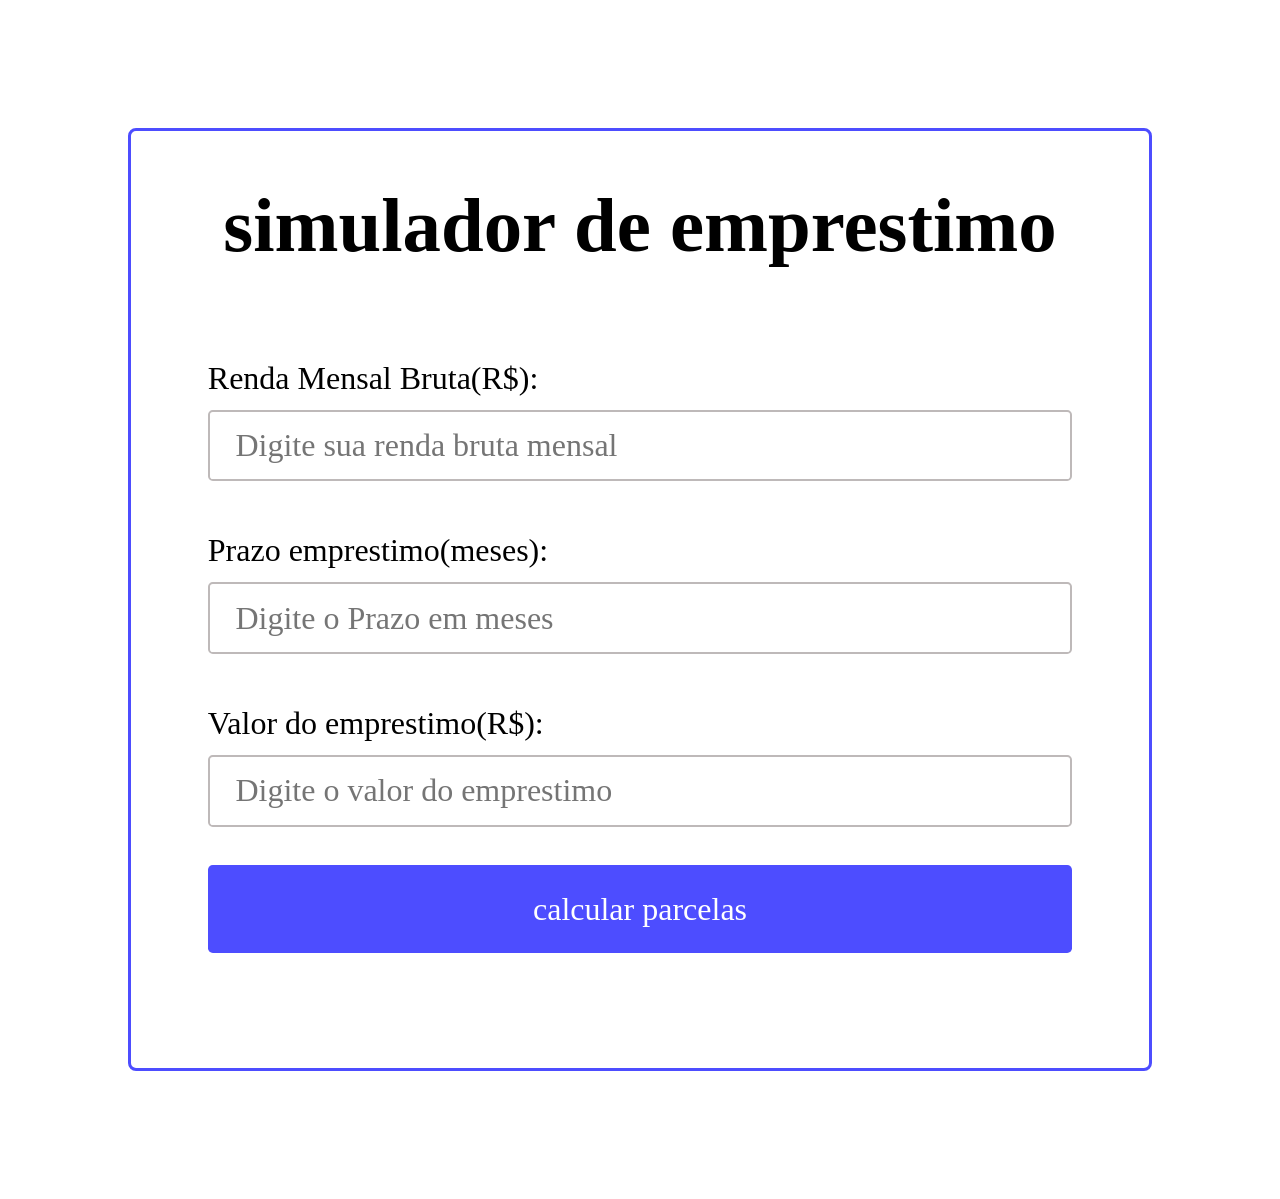
==== emprestimo/index.html @ 54381a9e "atv emprest" ====
<!DOCTYPE html>
<html lang="pt-br">

<head>
    <meta charset="UTF-8">
    <meta name="viewport" content="width=device-width, initial-scale=1.0">
    <link rel="stylesheet" href="css/reset.css">
    <link rel="stylesheet" href="css/style.css">
    <title>simulador de emprestimo</title>
</head>

<body>



    <main>
        <h1>
            simulador de emprestimo
        </h1>
        <section class="inputs">
            <form action="#">
                <p>
                    <label for="rendabruta">Renda Mensal Bruta(R$):</label>
                    <input type="text" id="rendabruta" placeholder="Digite sua renda bruta mensal">

                </p>

                <p>
                    <label for="tempo">Prazo emprestimo(meses):</label>
                    <input type="text" id="tempo" placeholder="Digite o Prazo em meses">
                </p>

                <p>

                    <label for="valor">Valor do emprestimo(R$):</label>
                    <input type="text" id="valor" placeholder="Digite o valor do emprestimo">
                </p>

                <button type="button" onclick="calcular()"> calcular parcelas </button>

                <h2></h2>
            </form>
        </section>
    </main>
    <script>
        function calcular() {
            let renda_bruta = parseFloat(document.getElementById("rendabruta").value);
            let valor = parseFloat(document.getElementById("valor").value);
            let tempo = parseFloat(document.getElementById("tempo").value);
            let juros = 0;
            let ano = Math.trunc(tempo / 12);

            if (ano >= 1) {
                juros = valor += valor * (ano * 0.02);
            }

            let resultado = document.querySelector("h2");

            let parcela = valor / tempo;

            if (parcela > (renda_bruta * 0.3)) {
                resultado.innerHTML = "há risco em fazer este empréstimo "
            }

            else {
                resultado.innerHTML = "não a riscos em fazer este empréstimo, fica em parcelas de (R$)" + parcela.toFixed(0);
            }








        }
    </script>
    <footer>

    </footer>

</body>

</html>
---- emprestimo/css/style.css ----
main {
    
    border: solid 0.3vw rgb(77, 77, 255);
    margin: 10vw;
    border-radius: 0.5rem;

}
main h1{
    font-size: 6vw;
    margin: 4vw;
    text-align: center;
    font-weight: bold;
}

main form{
    display: grid;
    gap: 3vw;
    font-size: 2.5vw;
    margin: 6vw;
}

main label{
    display: flex;
    padding: 1vw 0vw;
}

main input {
    border: solid 2px rgb(190, 185, 185);
    border-radius: 0.3rem ;
    width: 100%;
    padding: 1.2vw 2vw;
}

main button{
    background: rgb(77, 77, 255);
    color:white;
    padding: 2vw 0vw;
    border-radius: 0.3rem;
}

main button:hover{
    background: rgb(99, 99, 253);
}
main button:active{
    transform: scale(1.1);
}
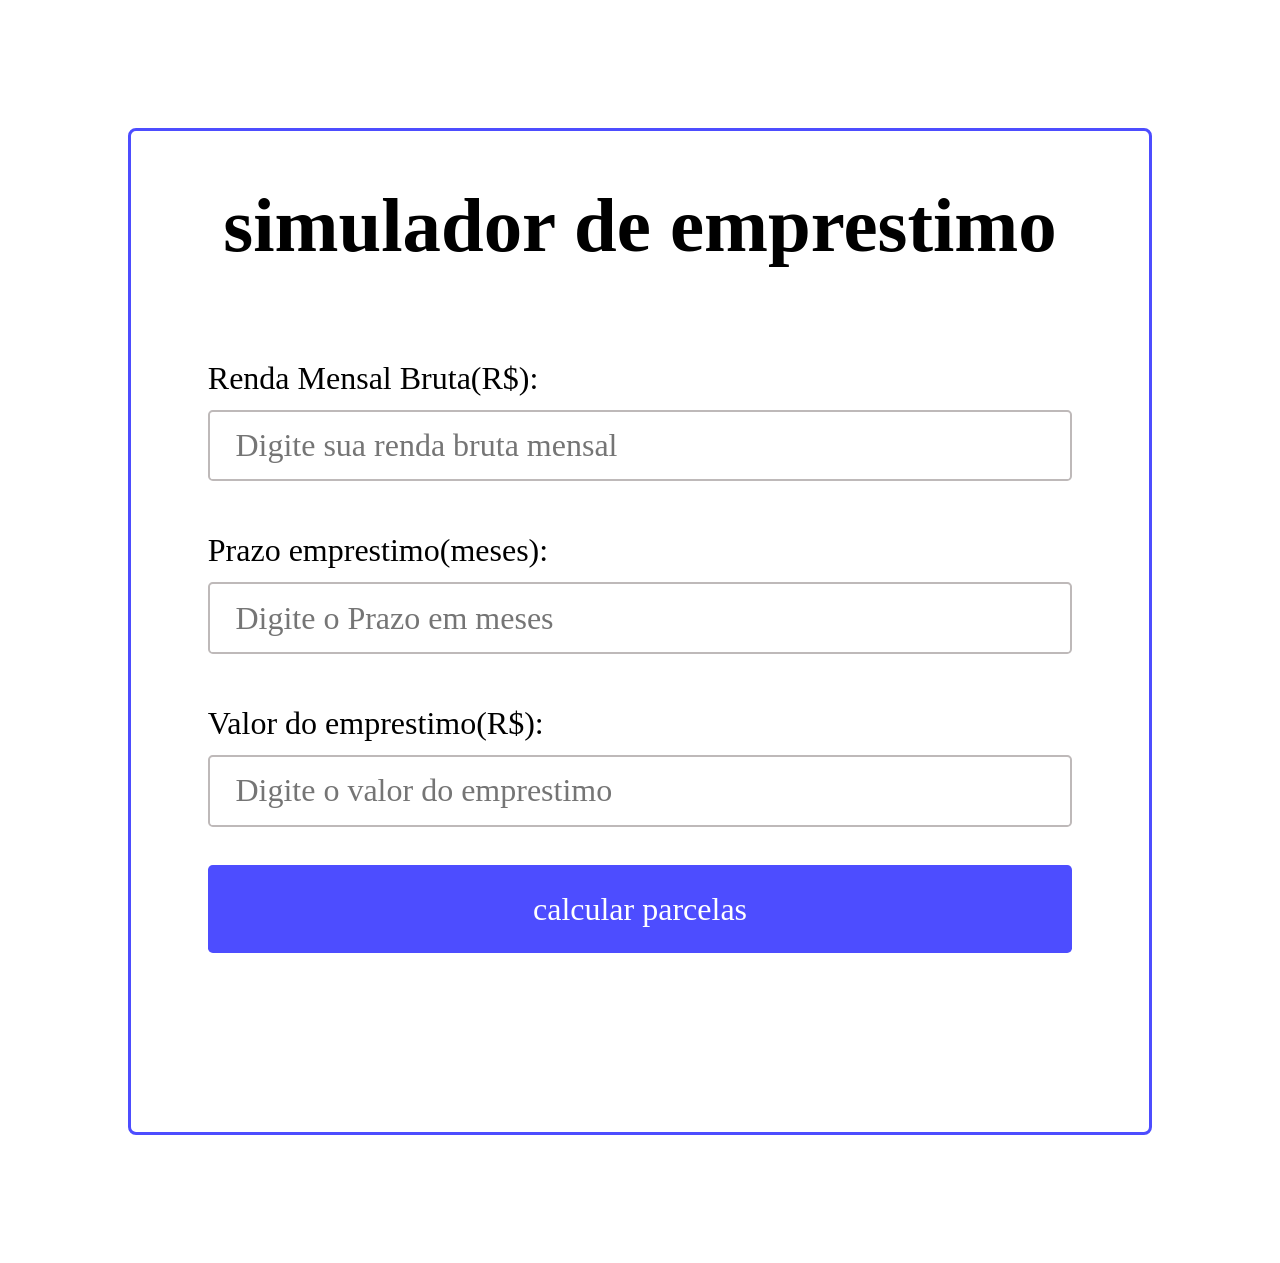
==== commit 92a53cc1: "arrumando h2" ====
--- a/emprestimo/index.html
+++ b/emprestimo/index.html
@@ -39,41 +39,42 @@
                 <button type="button" onclick="calcular()"> calcular parcelas </button>
 
                 <h2></h2>
+
+                <h3></h3>
             </form>
         </section>
     </main>
     <script>
-        function calcular() {
-            let renda_bruta = parseFloat(document.getElementById("rendabruta").value);
-            let valor = parseFloat(document.getElementById("valor").value);
-            let tempo = parseFloat(document.getElementById("tempo").value);
-            let juros = 0;
-            let ano = Math.trunc(tempo / 12);
+    function calcular() {
+        let renda_bruta = parseFloat(document.getElementById("rendabruta").value);
+        let valor = parseFloat(document.getElementById("valor").value);
+        let tempo = parseFloat(document.getElementById("tempo").value);
+        let resultado = document.querySelector("h2");
+         let preencha = document.querySelector("h3");
 
-            if (ano >= 1) {
-                juros = valor += valor * (ano * 0.02);
-            }
+        
+        if (isNaN(renda_bruta) || isNaN(valor) || isNaN(tempo) || tempo === 0) {
+            preencha.innerHTML = "Preencha todos os campos corretamente.";
+            return;
+        }
 
-            let resultado = document.querySelector("h2");
+        let ano = Math.trunc(tempo / 12);
 
-            let parcela = valor / tempo;
+       
 
-            if (parcela > (renda_bruta * 0.3)) {
-                resultado.innerHTML = "há risco em fazer este empréstimo "
-            }
+        if (ano >= 1) {
+            let juros = valor * (ano * 0.02);
+            valor = valor + juros;
+        }
 
-            else {
-                resultado.innerHTML = "não a riscos em fazer este empréstimo, fica em parcelas de (R$)" + parcela.toFixed(0);
-            }
+        let parcela = valor / tempo;
 
-
-
-
-
-
-
-
+        if (parcela > (renda_bruta * 0.3)) {
+            resultado.innerHTML = "Há risco em fazer este empréstimo.";
+        } else {
+            resultado.innerHTML = "Não há riscos. Parcelas de R$ " + parcela.toFixed(2);
         }
+    }
     </script>
     <footer>
 
--- a/emprestimo/css/style.css
+++ b/emprestimo/css/style.css
@@ -45,4 +45,22 @@
 }
 main button:active{
     transform: scale(1.1);
+}
+
+main h2 {
+    text-align: center;
+    font-weight: 300;
+    border-radius: 0.4rem;
+    background: rgb(64, 252, 73);
+    
+    margin-top: 2vw;
+    
+}
+
+main h3 {
+    text-align: center;
+    background: rgb(252, 64, 89);
+    font-weight: 300;
+    border-radius: 0.4rem;
+    color: aliceblue;
 }
